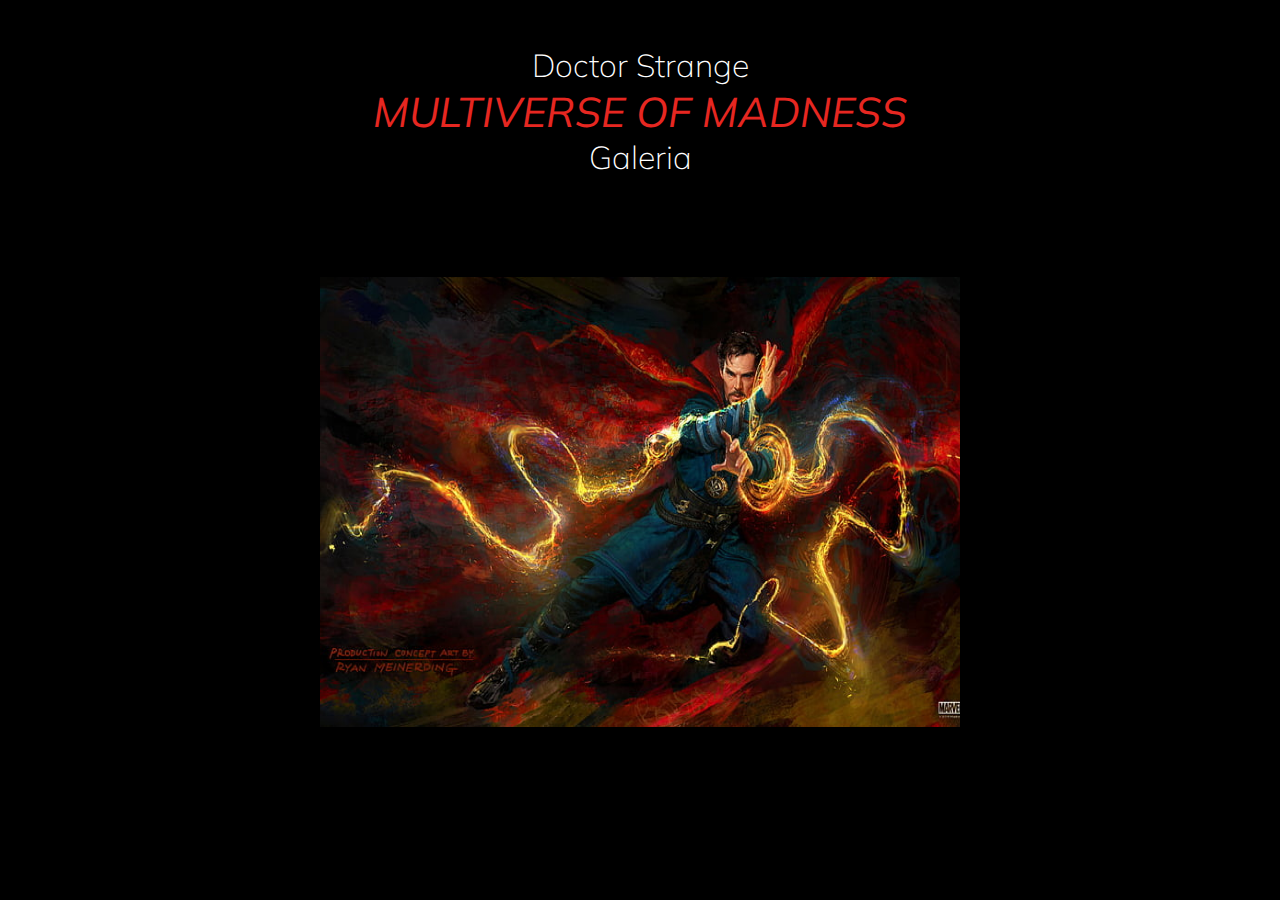
==== galeria.html @ 68613bba "galeria almost completed" ====
<!DOCTYPE html>
<html lang="pt-br">
<head>
    <meta charset="UTF-8">
    <meta http-equiv="X-UA-Compatible" content="IE=edge">
    <meta name="viewport" content="width=device-width, initial-scale=1.0">
    <link
    href="https://fonts.googleapis.com/css2?family=Mulish:ital,wght@0,200;0,300;0,400;0,500;0,700;1,300&display=swap"
    rel="stylesheet">
    <link rel="stylesheet" href="css/reset.css">
    <link rel="stylesheet" href="css/header2.css">
    <link rel="stylesheet" href="css/body3.css">
    <link rel="stylesheet" href="css/main3.css">
    <title>Doctor Strange Galeria</title>
</head>
<body>
    <header>
        <h1> Doctor Strange </h1>
        <span class="movie-title">MULTIVERSE OF MADNESS</span>
        <h2 class="index-content"> Galeria </h2>
    </header>
    <main>
        <div class="container-slide">
            <div class="action-button" id="previous">&laquo</div>
            <div class="container-items" id="container-items"></div>
            <div class="action-button" id="next">&raquo</div>
        </div>
        <script src="./js/slide-show.js"></script>
    </main>
</body>
</html>
---- css/header2.css ----
header{
    justify-content: center;
    text-align: center;
    align-items: center;
    padding-top: 45px;
}

h1, h2{
    font-size: 2rem;
    font-weight: 200;
}
.movie-title{
    font-size: 2.6rem;
    font-style: italic;
    color: #E62721;
    transform: translateY(-20px);
}
---- css/body3.css ----
body{
    height: 100vh;
    background: #000000;
    display: flex;
    flex-direction: column;
    color: #ffff;
    align-items: center;
    animation: zoom 1.5s alternate;
}
@keyframes zoom {
    0%{
        transform: scale(3);
    }

    100%{
        transform: scale(1);
    }
}
---- css/main3.css ----
main {
    justify-content: center;
    align-items: center;
    padding: 100px 50px;
}

.container-slide {
    display: flex;
    justify-content: space-between;
    width: 50vw;
    height: 50vh;
    background-color: black;
    box-shadow: 0 20px 30px #00000088;
}

.container-items {
    position: absolute;
    display: flex;
    width: 50vw;
    height: 50vh;
    overflow: hidden;
}

.item {
    width: 50vw;
    height: 50vh;
    transition: all 1s;
}

.item:first-child {
    margin-left: -100%;
}

.item img {
    width: 50vw;
    height: 50vh;
}

.action-button {
    font: bold 30px sans-serif;
    display: flex;
    justify-content: center;
    align-items: center;
    width: 50px;
    color: #00000000;
    user-select: none;
    z-index: 1;
}

.action-button:hover {
    color: white;
    background-color: #00000088;
    cursor: pointer;
    transition: all 1s;
}
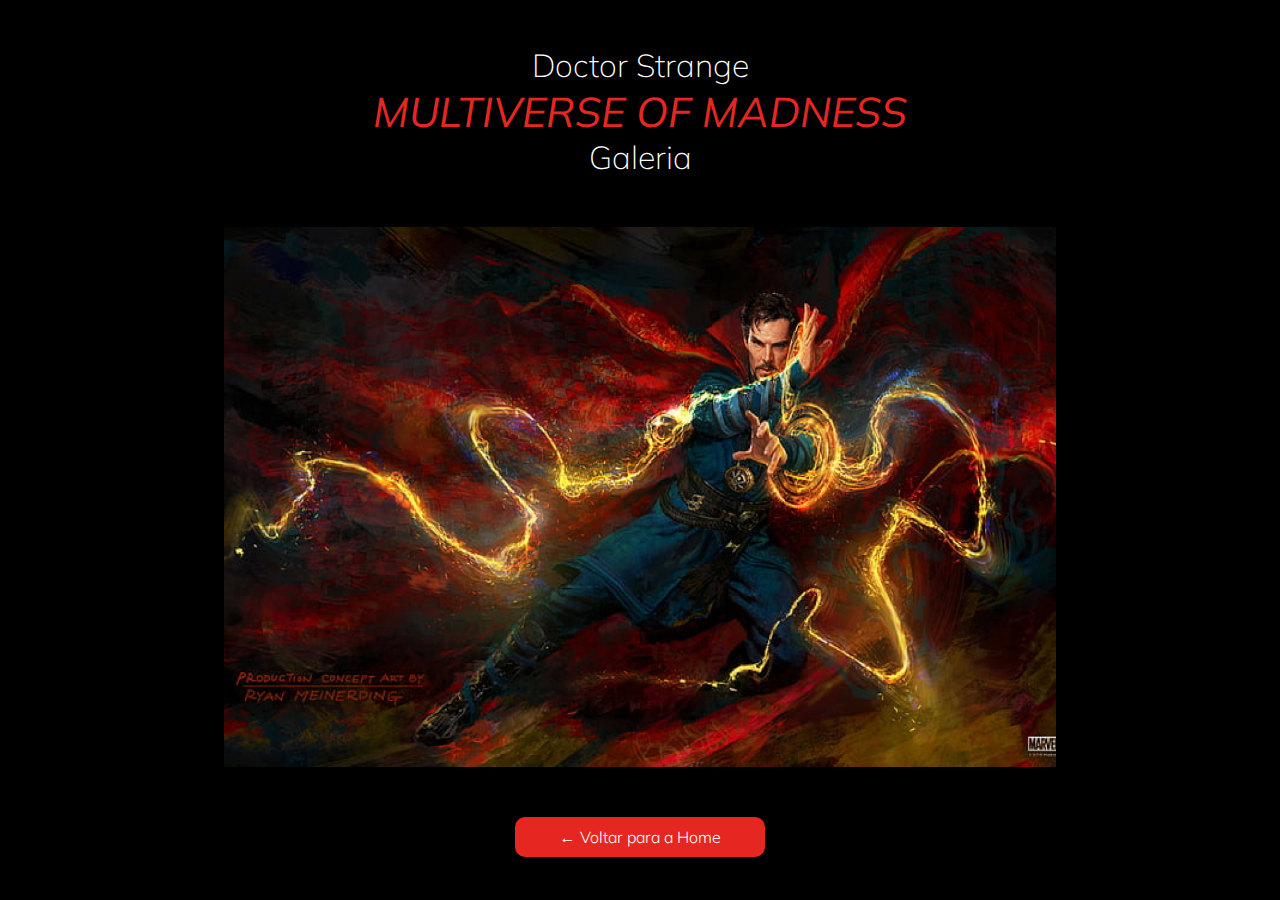
==== commit 5dd590b6: "back button completed" ====
--- a/galeria.html
+++ b/galeria.html
@@ -26,6 +26,16 @@
             <div class="action-button" id="next">&raquo</div>
         </div>
         <script src="./js/slide-show.js"></script>
+       
+
+        
     </main>
+    <footer>
+        <div class="button-content">
+            <a href="./index.html" class="back-button">
+                &LeftArrow;  Voltar para a Home 
+            </a>
+        </div>
+    </footer>
 </body>
 </html>--- a/css/body3.css
+++ b/css/body3.css
@@ -1,4 +1,7 @@
-
+html,body{
+    position: relative;
+    overflow: hidden;
+}
 body{
     height: 100vh;
     background: #000000;
--- a/css/main3.css
+++ b/css/main3.css
@@ -1,14 +1,14 @@
 main {
     justify-content: center;
     align-items: center;
-    padding: 100px 50px;
+    padding: 50px 10px;
 }
 
 .container-slide {
     display: flex;
     justify-content: space-between;
-    width: 50vw;
-    height: 50vh;
+    width: 65vw;
+    height: 60vh;
     background-color: black;
     box-shadow: 0 20px 30px #00000088;
 }
@@ -16,14 +16,14 @@
 .container-items {
     position: absolute;
     display: flex;
-    width: 50vw;
-    height: 50vh;
+    width: 65vw;
+    height: 60vh;
     overflow: hidden;
 }
 
 .item {
-    width: 50vw;
-    height: 50vh;
+    width: 65vw;
+    height: 60vh;
     transition: all 1s;
 }
 
@@ -32,8 +32,8 @@
 }
 
 .item img {
-    width: 50vw;
-    height: 50vh;
+    width: 65vw;
+    height: 60vh;
 }
 
 .action-button {
@@ -54,5 +54,52 @@
     transition: all 1s;
 }
 
+.back-button{
+    height: 40px;
+    width: 250px;
+    display: flex;
+    justify-content: center;
+    align-items: center;
+    font-size: 1rem;
+    font-weight: 300;
+    border-radius: 10px;
+    background-color: #E62721;
+    border: 1px solid transparent;
+    transition: border ease-in-out .6s;
+}
+.back-button:hover{
+    border: 1px solid #ffff;
+}
 
+@media (max-width:768px) {
 
+    main{
+        height: auto;
+    }
+    .container-slide {
+
+        width: 65vw;
+        height: 40vh;
+
+    }
+    
+    .container-items {
+   
+        width: 65vw;
+        height: 40vh;
+       
+    }
+    
+    .item {
+        width: 65vw;
+        height: 40vh;
+        
+    }
+
+    .item img {
+        width: 65vw;
+        height: 40vh;
+    }
+    
+}
+
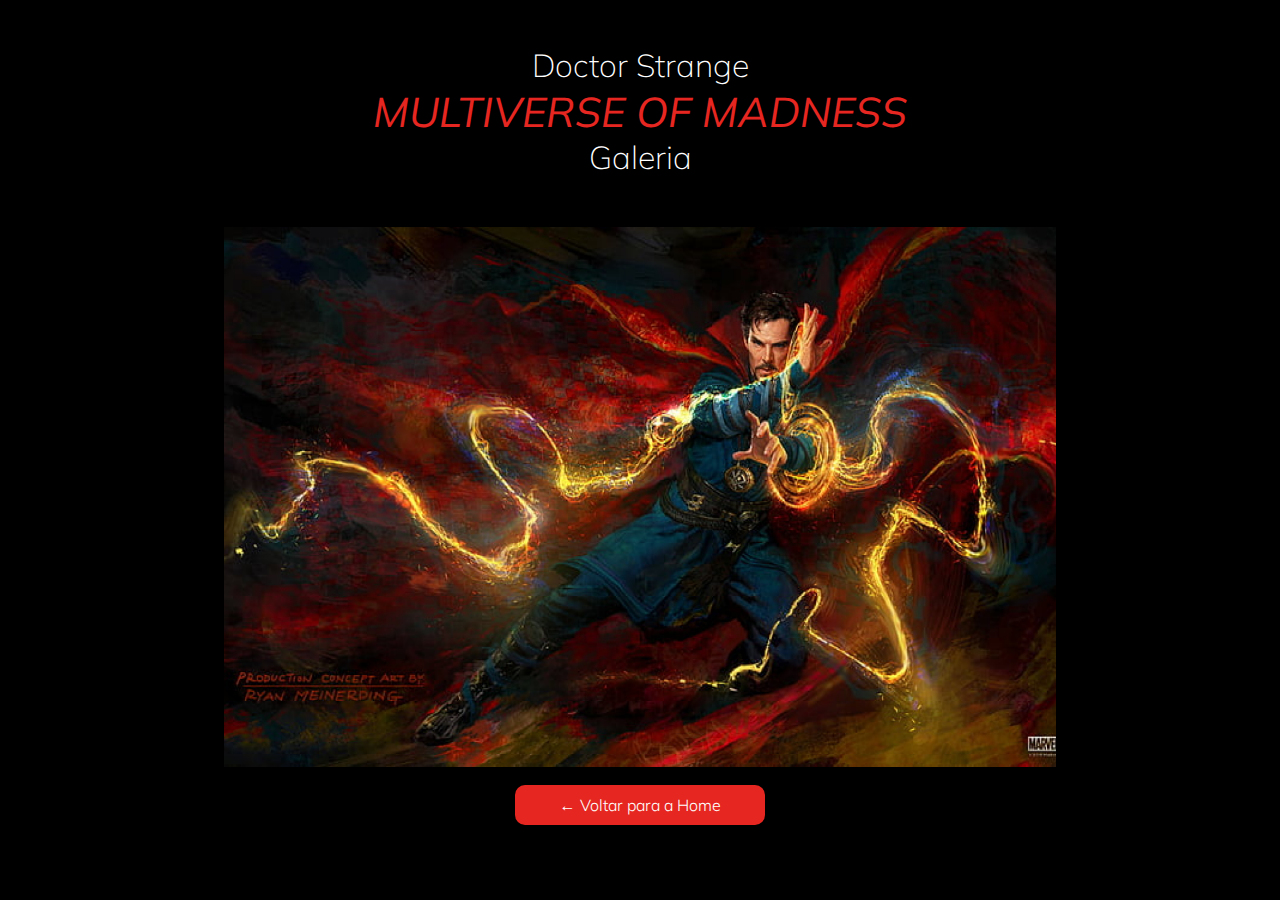
==== commit 64fbc22e: "aplicação de vlibras" ====
--- a/galeria.html
+++ b/galeria.html
@@ -4,6 +4,7 @@
     <meta charset="UTF-8">
     <meta http-equiv="X-UA-Compatible" content="IE=edge">
     <meta name="viewport" content="width=device-width, initial-scale=1.0">
+    <meta name="description" content="Test your website with the free SEO check from Seobility and get tips for a better search engine optimization.">
     <link
     href="https://fonts.googleapis.com/css2?family=Mulish:ital,wght@0,200;0,300;0,400;0,500;0,700;1,300&display=swap"
     rel="stylesheet">
@@ -14,6 +15,22 @@
     <title>Doctor Strange Galeria</title>
 </head>
 <body>
+    <div vw class="enabled">
+        <div vw-access-button class="active"></div>
+        <div vw-plugin-wrapper>
+          <div class="vw-plugin-top-wrapper"></div>
+        </div>
+      </div>
+      <script src="https://vlibras.gov.br/app/vlibras-plugin.js"></script>
+      <script>
+        new window.VLibras.Widget('https://vlibras.gov.br/app');
+      </script>
+      <style>
+        .access-button {
+    width: 35%!important;
+    border-radius: 50px!important;
+    }
+      </style>
     <header>
         <h1> Doctor Strange </h1>
         <span class="movie-title">MULTIVERSE OF MADNESS</span>
--- a/css/main3.css
+++ b/css/main3.css
@@ -2,6 +2,7 @@
     justify-content: center;
     align-items: center;
     padding: 50px 10px;
+    padding-bottom: 18px;
 }
 
 .container-slide {
@@ -66,6 +67,7 @@
     background-color: #E62721;
     border: 1px solid transparent;
     transition: border ease-in-out .6s;
+    
 }
 .back-button:hover{
     border: 1px solid #ffff;
